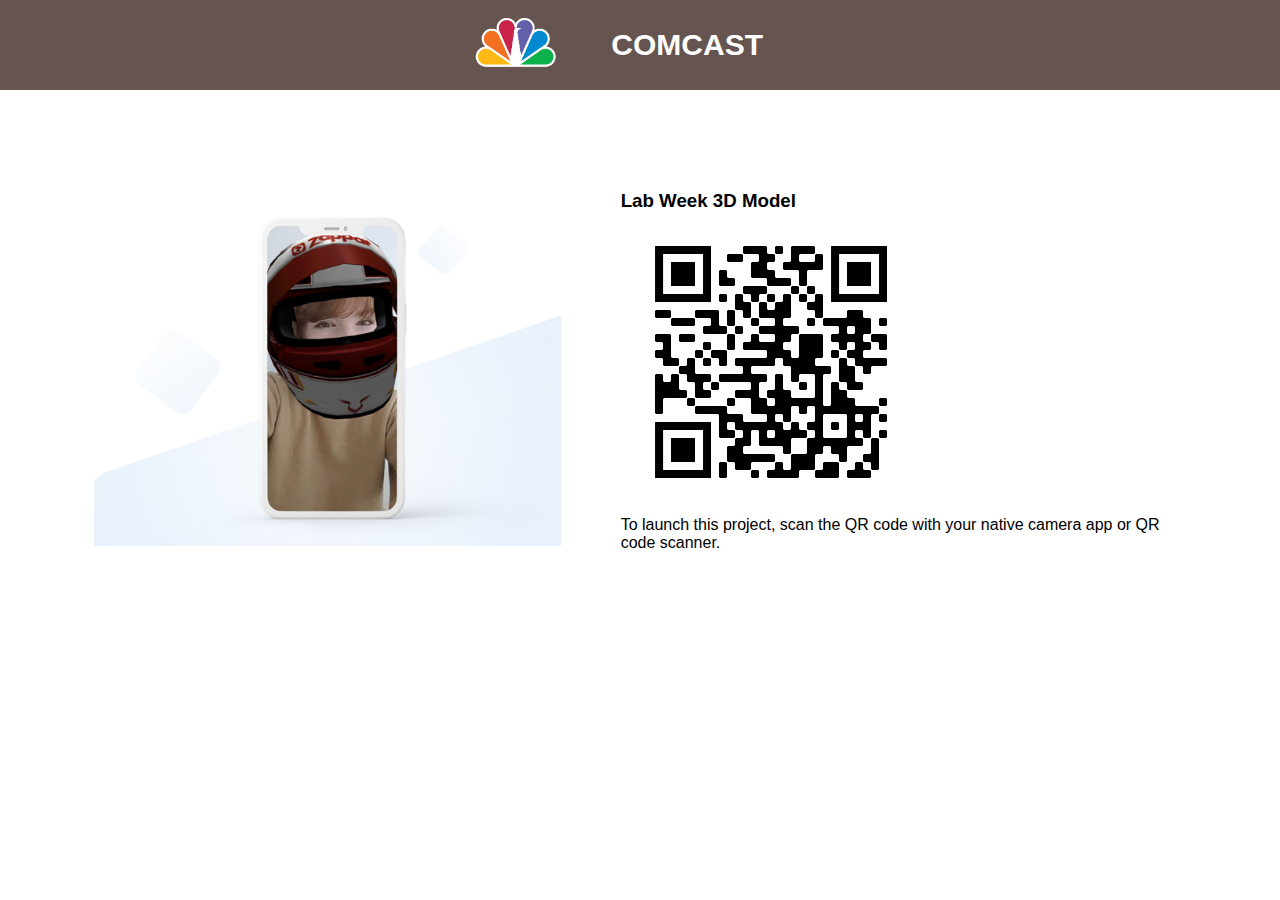
==== index.html @ 8f35128c "Comcast Lab Filter Added" ====
<!DOCTYPE html>
<html lang="en">
<head>
    <meta charset="UTF-8">
    <meta http-equiv="X-UA-Compatible" content="IE=edge">
    <meta name="viewport" content="width=device-width, initial-scale=1.0">
    <title>Document</title>

    <link type="text/css" rel="stylesheet" href="./style.css"/>
</head>
<body>
    <header>
        <img class="logo" src="./images/logo.png"><span>Comcast</span><img/>
    </header>
    <section class="container">
        <div class="flex">
            <img class="model" src="./images/example.jpg">
            <div class="flex-content">
                <h3>Lab Week 3D Model</h3>
                <div class="code">
                    <img src="./images/qr_code.png">
                    <p>To launch this project, scan the QR code with your native camera app or QR code scanner.</p>
                </div>
            </div>
        </div>
    </section>
</body>
</html>
---- style.css ----
*{
	padding: 0;
	margin: 0;
	text-decoration: none;
	box-sizing: border-box;
	font-family:sans-serif;
}

header{
	background: #655450;
	height: 10vh;
	width: 100%;
	text-align: center;
	display: flex;
	justify-content: center;
	align-items: center;
	gap: 1px;
}

span{
	color: white;
	text-transform: uppercase;
	font-weight: bold;
	padding: 0 50px;
	font-size: 30px;
	line-height: 60px;
}

.logo{
	height: 60%;
		
}

.container{
	/* background-color: #655450; */
	border-radius: 15px;
	padding: 50px 30px;
	max-width: 90%;
	max-height: 90%;
	margin: 50px auto;
}

.flex{
	display: flex;
	align-items: center;
	justify-content: space-between;
	gap: 60px;
}

.model{
	height: 350px;
}
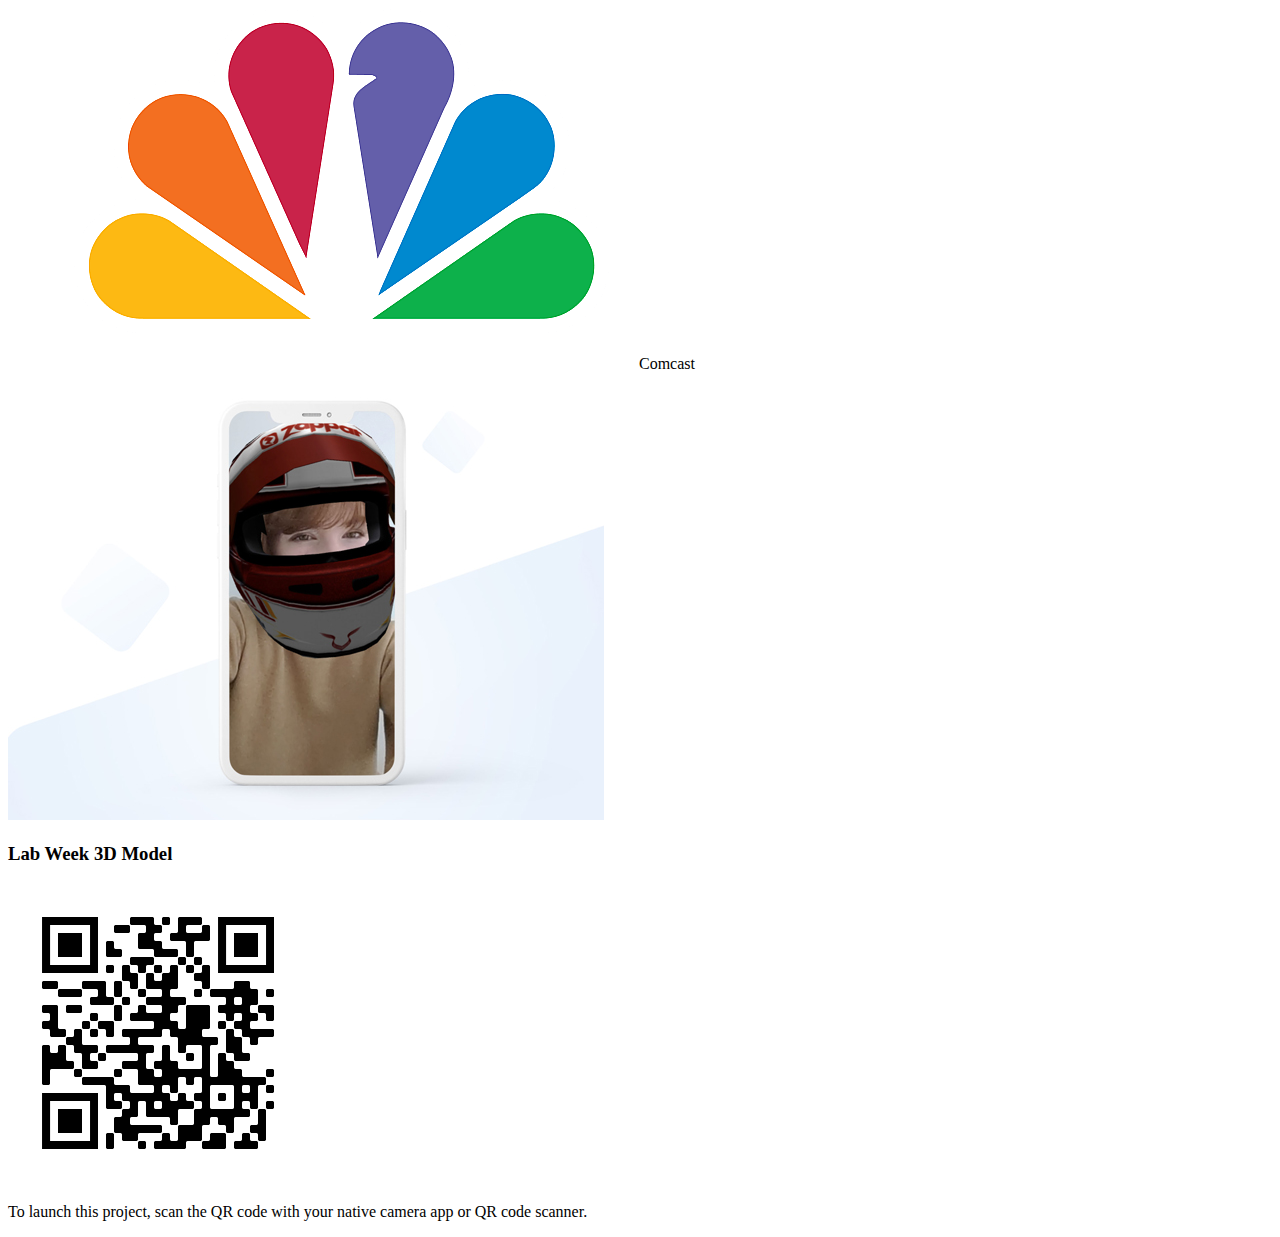
==== commit 3e1b5c05: "title change" ====
--- a/index.html
+++ b/index.html
@@ -4,7 +4,7 @@
     <meta charset="UTF-8">
     <meta http-equiv="X-UA-Compatible" content="IE=edge">
     <meta name="viewport" content="width=device-width, initial-scale=1.0">
-    <title>Document</title>
+    <title>Comcast Lab week Filter</title>
 
     <link type="text/css" rel="stylesheet" href="./style.css"/>
 </head>
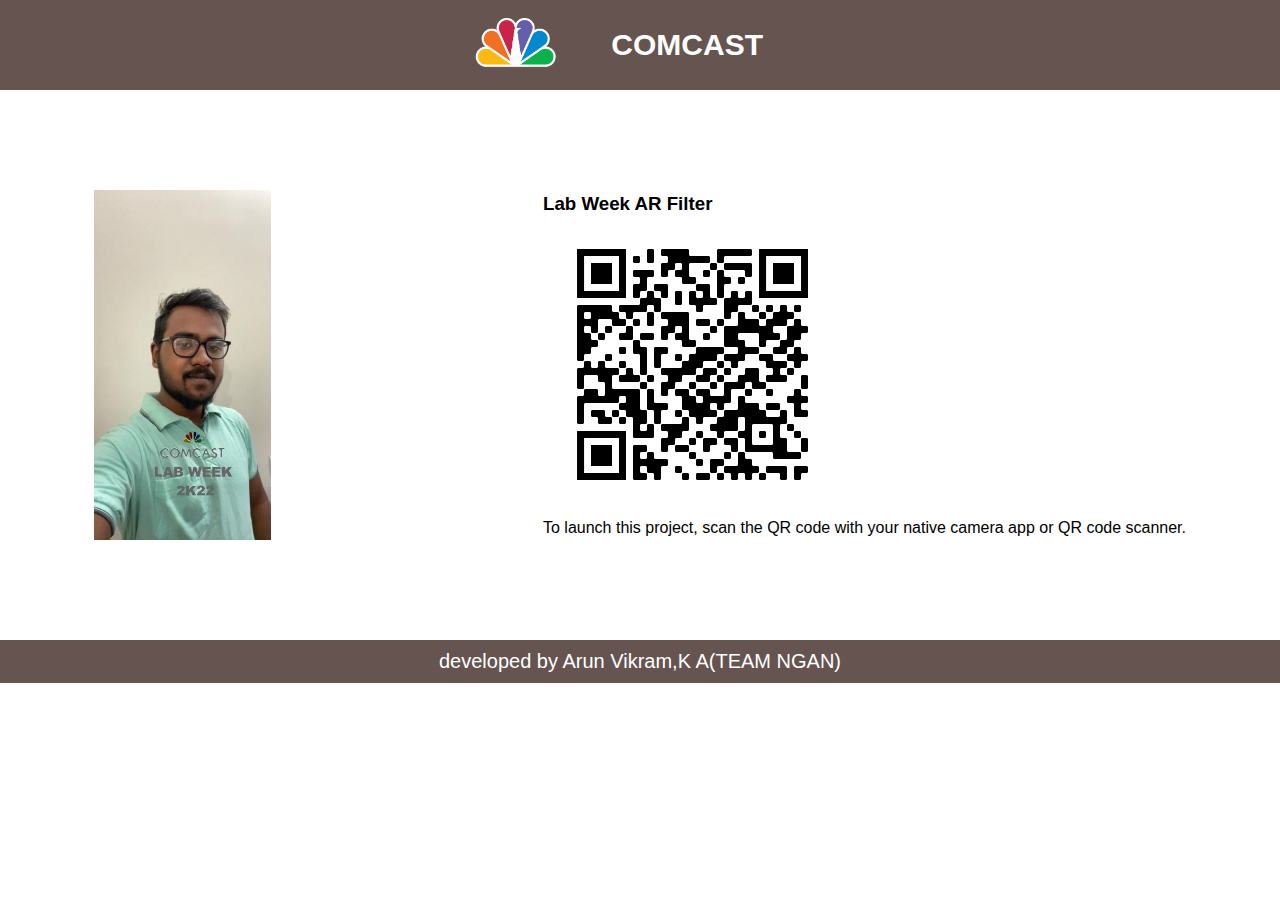
==== commit fd47eb72: "mobile responsive" ====
--- a/index.html
+++ b/index.html
@@ -14,15 +14,19 @@
     </header>
     <section class="container">
         <div class="flex">
-            <img class="model" src="./images/example.jpg">
+            <img class="model" src="./images/example.jpeg">
             <div class="flex-content">
-                <h3>Lab Week 3D Model</h3>
+                <h3>Lab Week AR Filter</h3>
                 <div class="code">
                     <img src="./images/qr_code.png">
                     <p>To launch this project, scan the QR code with your native camera app or QR code scanner.</p>
                 </div>
+                <div class="tryit">
+                    <a href="https://ogdn6.zappar.io/6324560567876380551/1.2/ar.html" class="button">Try it out</a>
+                </div>
             </div>
         </div>
     </section>
+    <p class="footer">developed by Arun Vikram,K A(TEAM NGAN)</p>
 </body>
 </html>--- a/style.css
+++ b/style.css
@@ -0,0 +1,126 @@
+*{
+	padding: 0;
+	margin: 0;
+	text-decoration: none;
+	box-sizing: border-box;
+	font-family:sans-serif;
+}
+
+header{
+	background: #655450;
+	height: 10vh;
+	width: 100%;
+	text-align: center;
+	display: flex;
+	justify-content: center;
+	align-items: center;
+	gap: 1px;
+}
+
+span{
+	color: white;
+	text-transform: uppercase;
+	font-weight: bold;
+	padding: 0 50px;
+	font-size: 30px;
+	line-height: 60px;
+}
+
+.logo{
+	height: 60%;
+		
+}
+
+.container{
+	/* background-color: #655450; */
+	border-radius: 15px;
+	padding: 50px 30px;
+	max-width: 90%;
+	max-height: 90%;
+	margin: 50px auto;
+}
+
+.flex{
+	display: flex;
+	align-items: center;
+	justify-content: space-between;
+	gap: 60px;
+}
+
+.model{
+	height: 350px;
+}
+
+.tryit{
+	display: none;
+}
+
+.footer{
+	text-align: center;
+	font-size: 20px;
+	padding: 10px;
+	color: white;
+	background: #655450;
+}
+
+@media screen and (max-width: 500px) {
+	.flex{
+		flex-direction: column;
+	}
+	.code{
+		display: none;
+	}
+	.model{
+		height: 200px;
+	}
+	.flex-content{
+		display: flex;
+		align-items: center;
+		justify-content: center;
+		gap: 50px;
+		flex-direction: column;
+		font-size: 20px;
+	}
+	.tryit{
+		display: block;
+	}
+	.button{
+		padding: 20px 50px;
+		background-color: #655450;
+		color: white;
+		text-align: center;
+		border-radius: 10px;
+		width: 50px;
+	}
+ }
+
+ @media screen and (max-width: 900px) {
+	.flex{
+		flex-direction: column;
+	}
+	.code{
+		display: none;
+	}
+	.model{
+		height: 200px;
+	}
+	.flex-content{
+		display: flex;
+		align-items: center;
+		justify-content: center;
+		gap: 50px;
+		flex-direction: column;
+		font-size: 20px;
+	}
+	.tryit{
+		display: block;
+	}
+	.button{
+		padding: 20px 50px;
+		background-color: #655450;
+		color: white;
+		text-align: center;
+		border-radius: 10px;
+		width: 50px;
+	}
+ }
